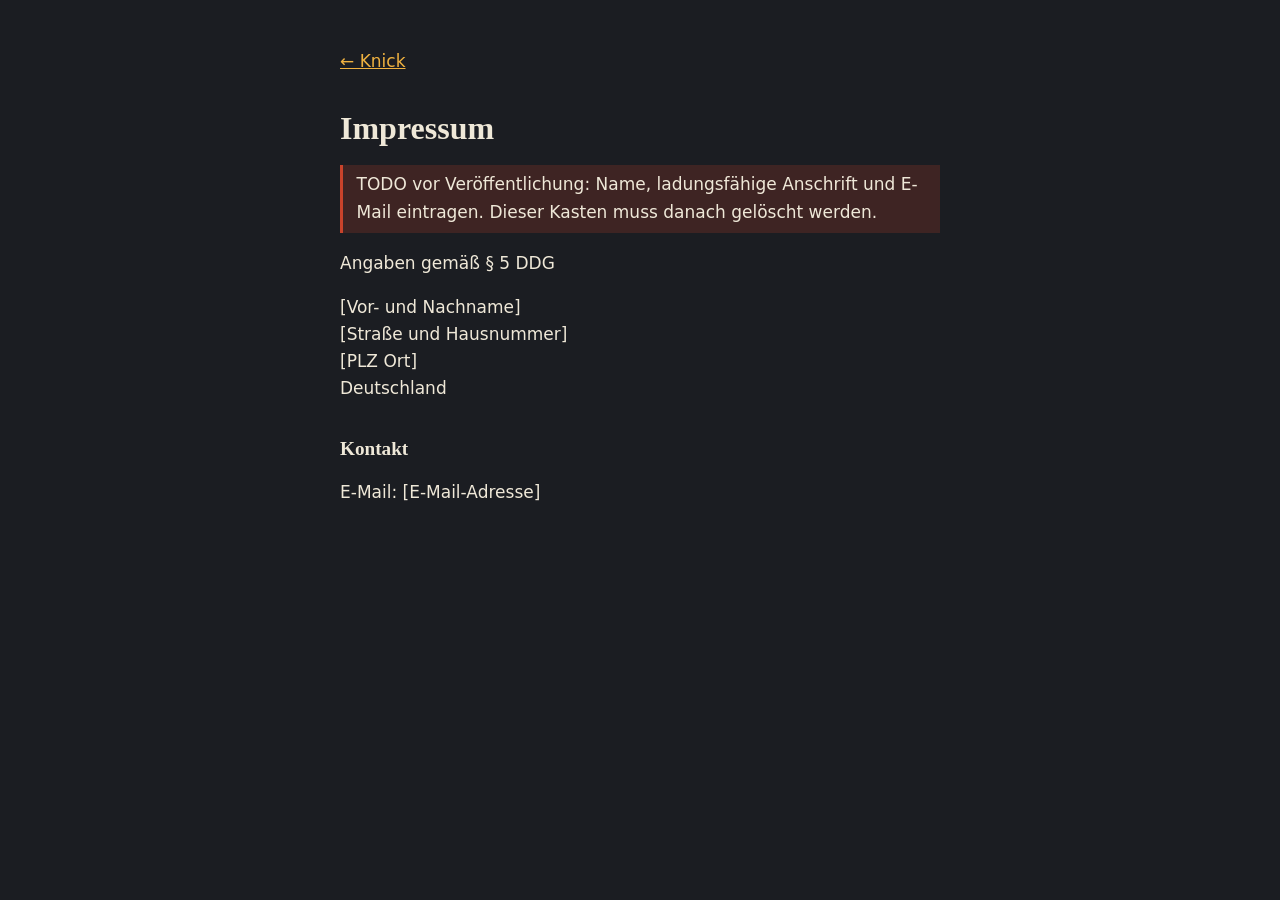
==== impressum.html @ b8113f08 "First Commit" ====
<!doctype html><html lang="de"><head><meta charset="utf-8"><meta name="viewport" content="width=device-width,initial-scale=1"><title>Impressum – Knick</title><link rel="stylesheet" href="style.css"></head><body><main>
<nav><a href="index.html">← Knick</a></nav>
<h1>Impressum</h1>
<p class="todo">TODO vor Veröffentlichung: Name, ladungsfähige Anschrift und E-Mail eintragen. Dieser Kasten muss danach gelöscht werden.</p>
<p>Angaben gemäß § 5 DDG</p>
<p>[Vor- und Nachname]<br>[Straße und Hausnummer]<br>[PLZ Ort]<br>Deutschland</p>
<h2>Kontakt</h2>
<p>E-Mail: [E-Mail-Adresse]</p>
</main></body></html>
---- style.css ----
:root{--bg:#1B1D22;--fg:#EFE8D8;--mute:#9a968a;--acc:#F0B240}
*{box-sizing:border-box}
body{margin:0;background:var(--bg);color:var(--fg);font:17px/1.6 -apple-system,system-ui,"Helvetica Neue",sans-serif}
main{max-width:640px;margin:0 auto;padding:48px 20px}
h1{font:600 2rem/1.2 "New York",Georgia,serif;margin:0 0 .5em}
h2{font:600 1.2rem/1.3 "New York",Georgia,serif;margin:1.8em 0 .4em}
a{color:var(--acc)}
nav{margin-bottom:2em;color:var(--mute)}
.mute{color:var(--mute);font-size:.9em}
.todo{background:#C8432B33;border-left:3px solid #C8432B;padding:.4em .8em}
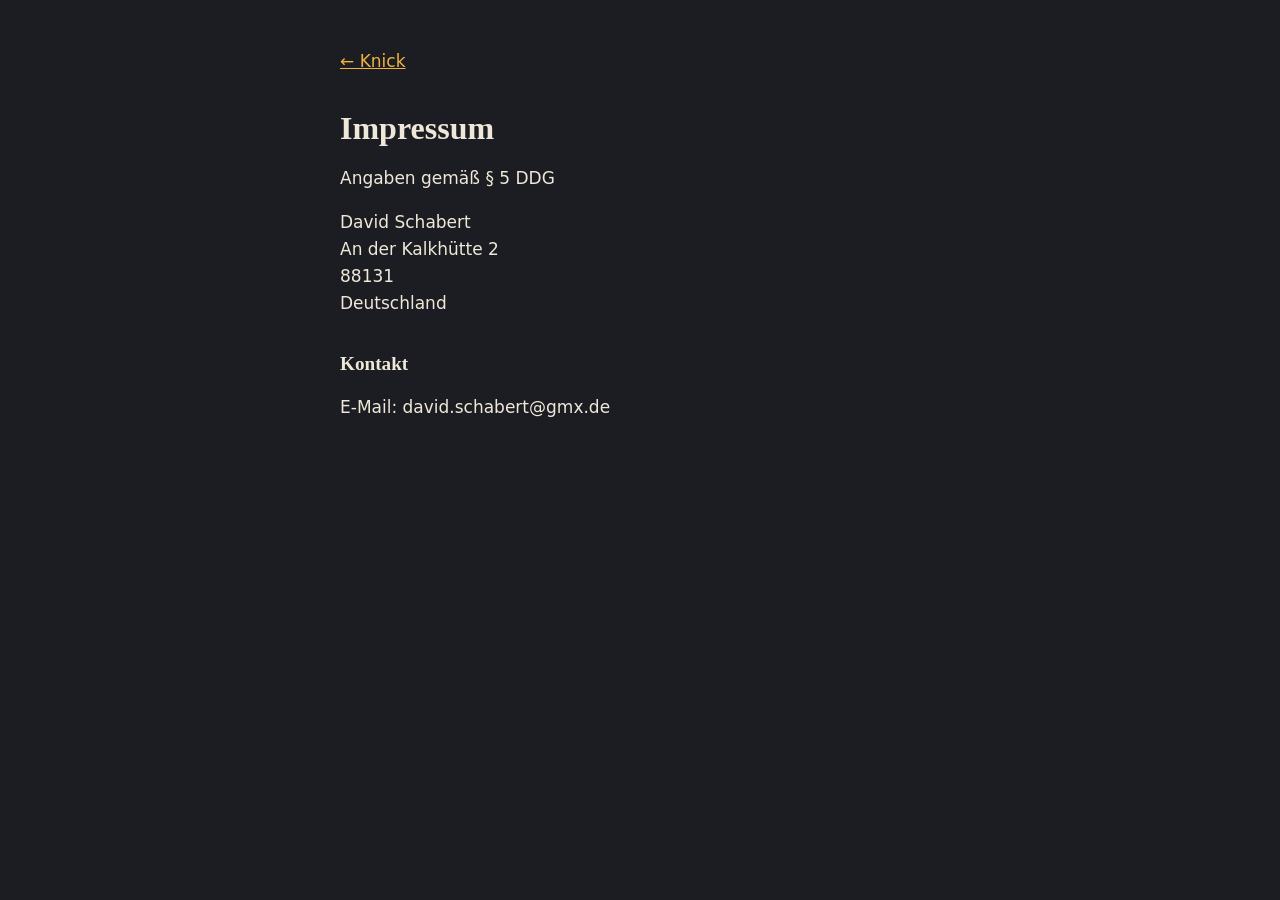
==== commit 91fa3a33: "Update impressum.html" ====
--- a/impressum.html
+++ b/impressum.html
@@ -1,9 +1,9 @@
 <!doctype html><html lang="de"><head><meta charset="utf-8"><meta name="viewport" content="width=device-width,initial-scale=1"><title>Impressum – Knick</title><link rel="stylesheet" href="style.css"></head><body><main>
 <nav><a href="index.html">← Knick</a></nav>
 <h1>Impressum</h1>
-<p class="todo">TODO vor Veröffentlichung: Name, ladungsfähige Anschrift und E-Mail eintragen. Dieser Kasten muss danach gelöscht werden.</p>
+
 <p>Angaben gemäß § 5 DDG</p>
-<p>[Vor- und Nachname]<br>[Straße und Hausnummer]<br>[PLZ Ort]<br>Deutschland</p>
+<p>David Schabert<br>An der Kalkhütte 2<br>88131<br>Deutschland</p>
 <h2>Kontakt</h2>
-<p>E-Mail: [E-Mail-Adresse]</p>
+<p>E-Mail: david.schabert@gmx.de</p>
 </main></body></html>
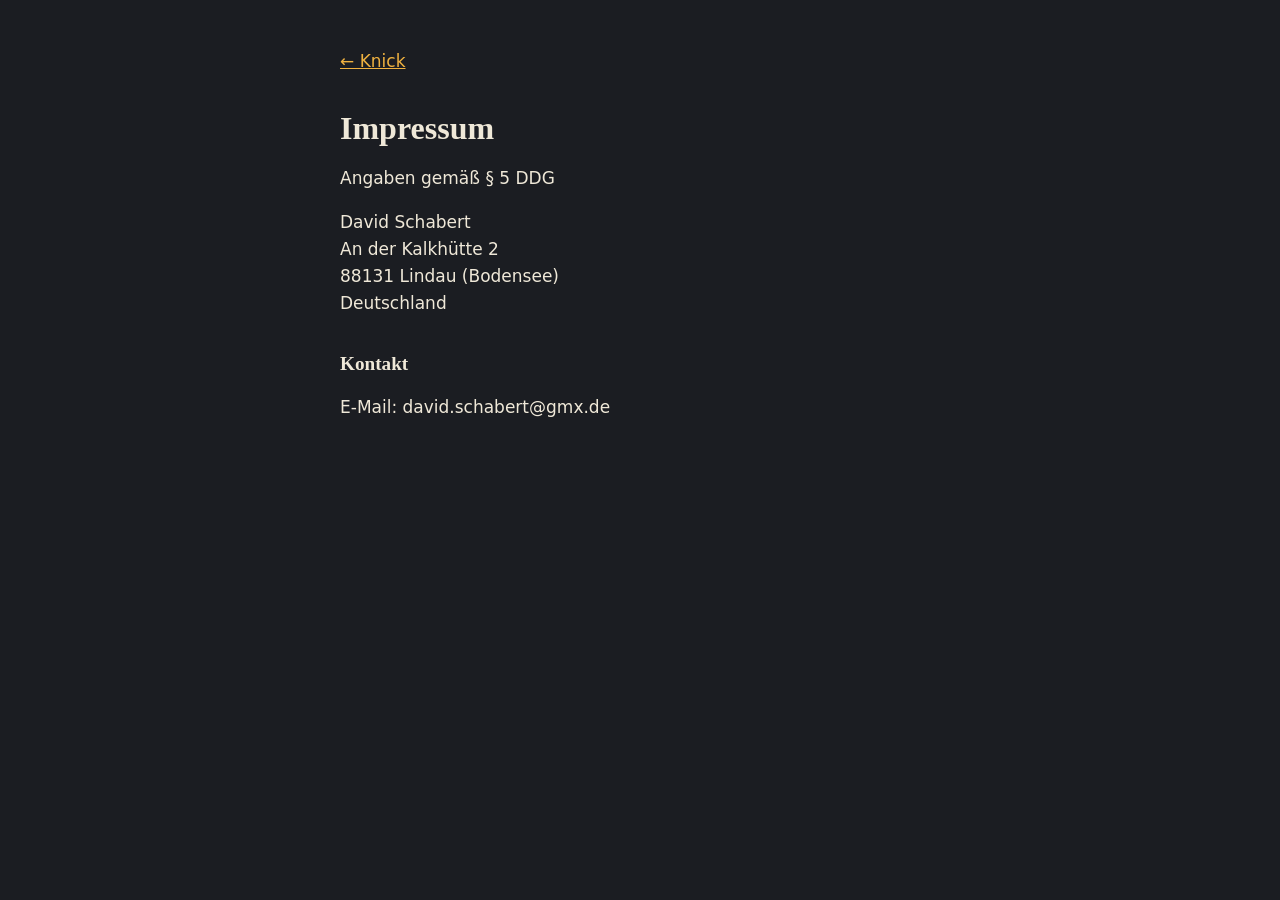
==== commit e1c33679: "Datenschutz für Version 1.0, Support-Link, Ort im Impressum - datenschutz.html: Fassung ohne Werbung" ====
--- a/impressum.html
+++ b/impressum.html
@@ -3,7 +3,7 @@
 <h1>Impressum</h1>
 
 <p>Angaben gemäß § 5 DDG</p>
-<p>David Schabert<br>An der Kalkhütte 2<br>88131<br>Deutschland</p>
+<p>David Schabert<br>An der Kalkhütte 2<br>88131 Lindau (Bodensee)<br>Deutschland</p>
 <h2>Kontakt</h2>
 <p>E-Mail: david.schabert@gmx.de</p>
 </main></body></html>
